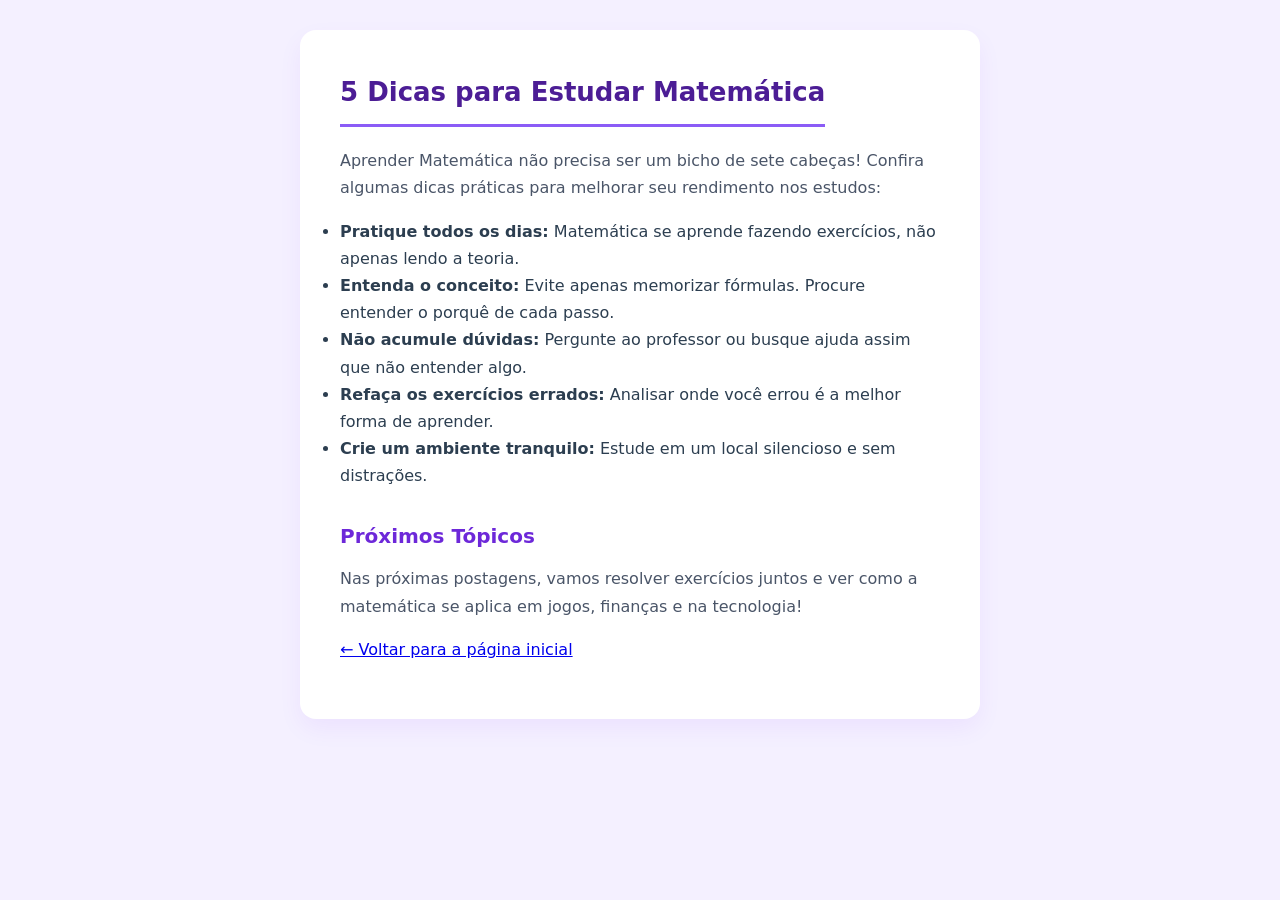
==== pagina2.html @ 03c90b3e "salva" ====
<!DOCTYPE html>
<html lang="pt-BR">
<head>
    <meta charset="UTF-8">
    <meta name="viewport" content="width=device-width, initial-scale=1.0">
    <title>Dicas de Estudo - Meu Blog de Matemática</title>
    <link rel="stylesheet" href="style.css">
</head>
<body>

    <main class="container">
        
        <article class="post">
            <h1>5 Dicas para Estudar Matemática</h1>
            <p>Aprender Matemática não precisa ser um bicho de sete cabeças! Confira algumas dicas práticas para melhorar seu rendimento nos estudos:</p>
            
            <ul class="dicas-lista">
                <li><strong>Pratique todos os dias:</strong> Matemática se aprende fazendo exercícios, não apenas lendo a teoria.</li>
                <li><strong>Entenda o conceito:</strong> Evite apenas memorizar fórmulas. Procure entender o porquê de cada passo.</li>
                <li><strong>Não acumule dúvidas:</strong> Pergunte ao professor ou busque ajuda assim que não entender algo.</li>
                <li><strong>Refaça os exercícios errados:</strong> Analisar onde você errou é a melhor forma de aprender.</li>
                <li><strong>Crie um ambiente tranquilo:</strong> Estude em um local silencioso e sem distrações.</li>
            </ul>
        </article>

        <article class="post importancia">
            <h2>Próximos Tópicos</h2>
            <p>Nas próximas postagens, vamos resolver exercícios juntos e ver como a matemática se aplica em jogos, finanças e na tecnologia!</p>
            <p><a href="index.html">← Voltar para a página inicial</a></p>
        </article>

    </main>

</body>
</html>
---- style.css ----
/* Reset e configurações globais */
* {
    margin: 0;
    padding: 0;
    box-sizing: border-box;
    font-family: 'Segoe UI', system-ui, -apple-system, sans-serif;
}

/* Fundo da página com um tom roxo claro e suave */
body {
    background-color: #f4f0ff; /* Fundo roxo bem clarinho (lavanda) */
    color: #2c3e50;
    line-height: 1.7;
    padding: 30px 20px;
}

/* Container centralizado para organizar o conteúdo */
main {
    max-width: 680px;
    margin: 0 auto;
    background-color: #ffffff;
    padding: 40px;
    border-radius: 16px;
    box-shadow: 0 10px 25px rgba(112, 0, 255, 0.06);
}

/* Título Principal (Minha primeira postagem) */
h1 {
    font-size: 26px;
    color: #4c1d95; /* Roxo escuro elegante */
    margin-bottom: 20px;
    padding-bottom: 10px;
    border-bottom: 3px solid #8b5cf6; /* Linha de destaque roxa */
    display: inline-block;
}

/* Subtítulo (Por que a Matemática é importante?) */
h2 {
    font-size: 20px;
    color: #6d28d9; /* Roxo vibrante */
    margin-top: 30px;
    margin-bottom: 12px;
}

/* Textos e Parágrafos */
p {
    font-size: 16px;
    color: #4a5568;
    margin-bottom: 16px;
}

/* Destaque para o texto de introdução */
main > p:first-of-type {
    font-size: 17px;
    color: #2d3748;
}

/* Estilo da Foto da Professora */
.prof {
    width: 130px;
    height: 130px;
    border-radius: 50%; /* Formato circular */
    object-fit: cover;
    border: 4px solid #8b5cf6; /* Borda roxa elegante */
    box-shadow: 0 4px 12px rgba(139, 92, 246, 0.25);
    display: block;
    margin: 25px auto; /* Centraliza a foto */
}

/* Cartão de destaque para a segunda seção */
header {
    background-color: #e2d4f8; /* Fundo interno roxo super leve */
    border-left: 5px solid #a855f7; /* Detalhe lateral em roxo */
    padding: 20px 25px;
    border-radius: 0 12px 12px 0;
    margin-top: 25px;
}
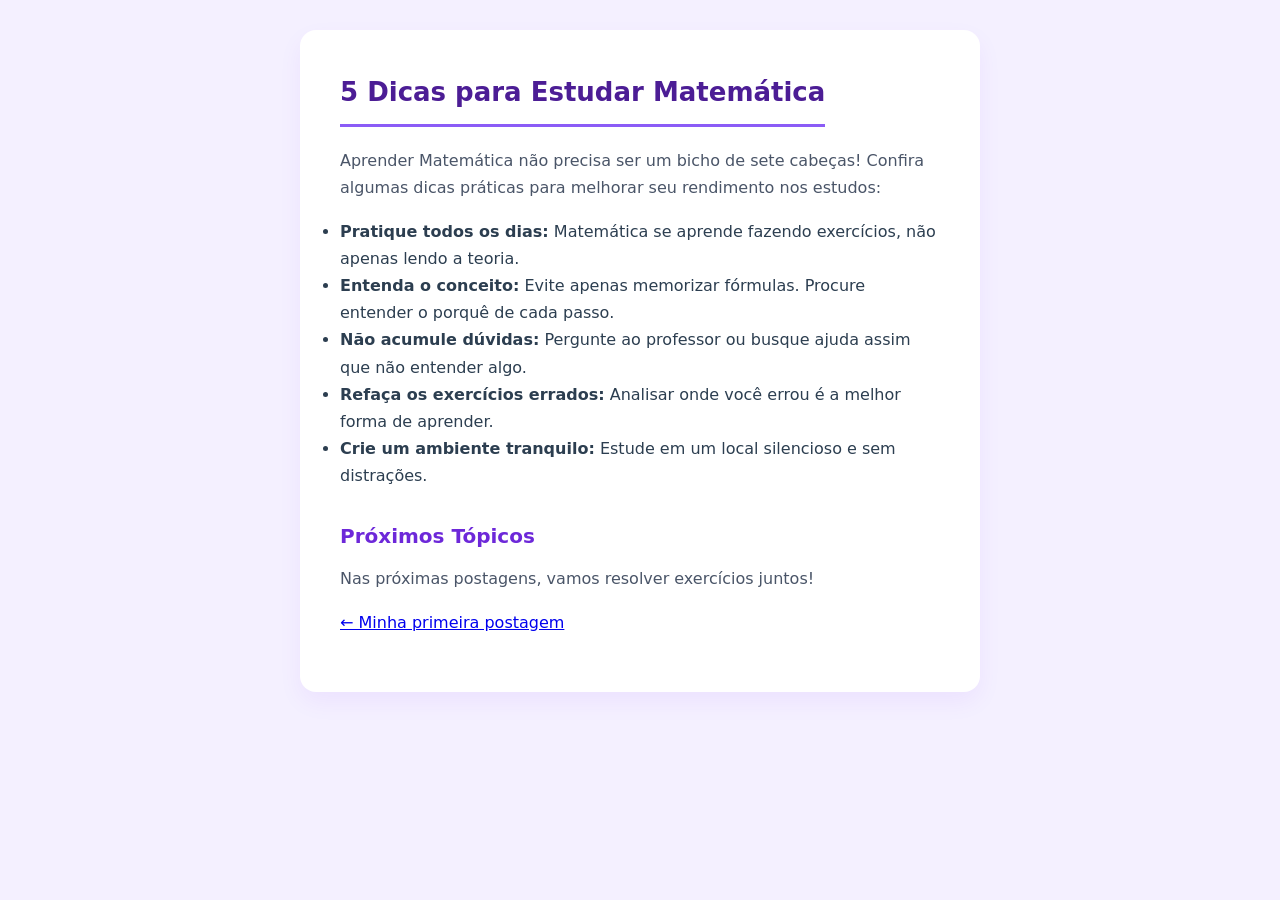
==== commit f321291d: "5\08\2026" ====
--- a/pagina2.html
+++ b/pagina2.html
@@ -24,10 +24,11 @@
         </article>
 
         <article class="post importancia">
-            <h2>Próximos Tópicos</h2>
-            <p>Nas próximas postagens, vamos resolver exercícios juntos e ver como a matemática se aplica em jogos, finanças e na tecnologia!</p>
-            <p><a href="index.html">← Voltar para a página inicial</a></p>
-        </article>
+    <h2>Próximos Tópicos</h2>
+    <p>Nas próximas postagens, vamos resolver exercícios juntos!</p>
+    
+    <p><a href="index.html">← Minha primeira postagem</a></p>
+</article>
 
     </main>
 
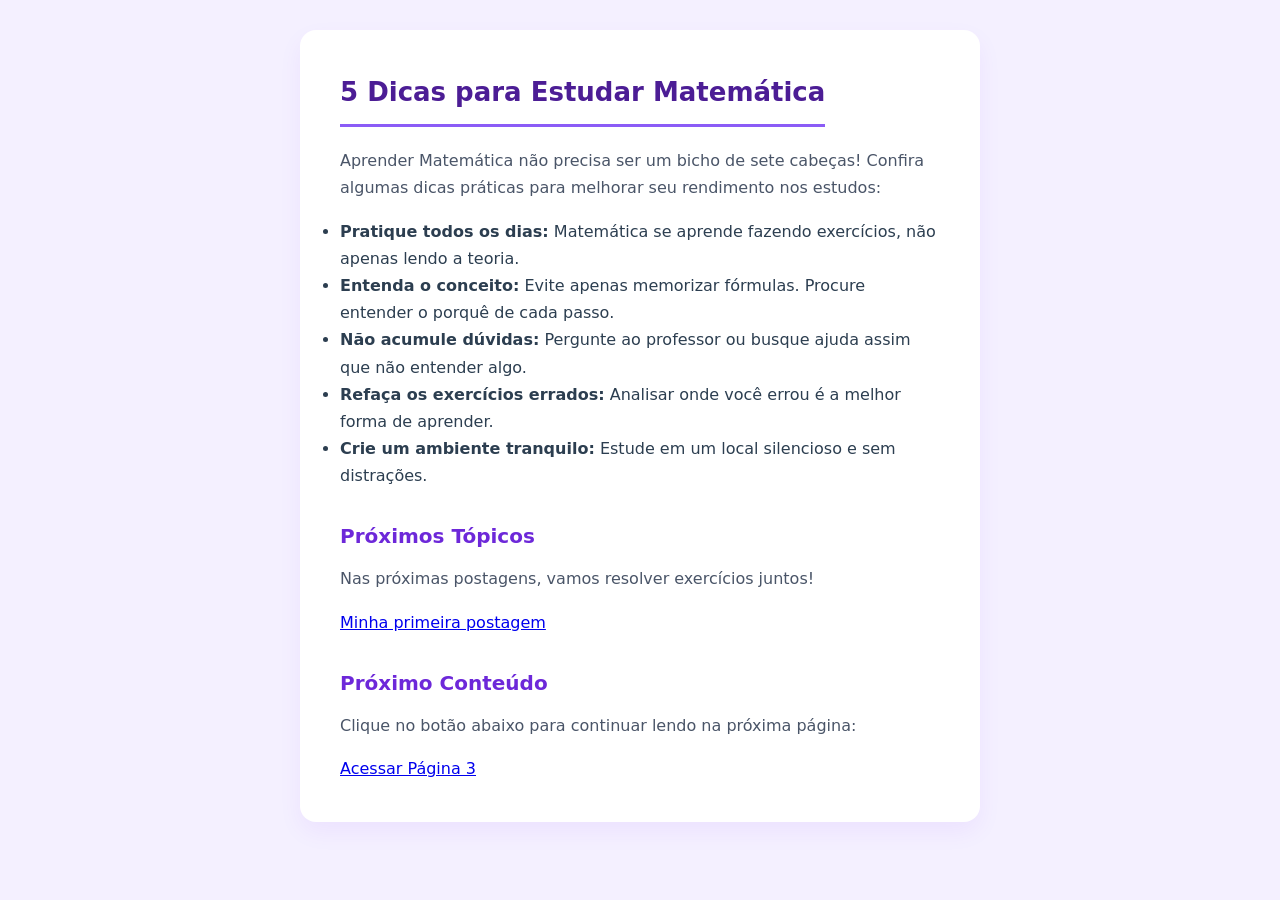
==== commit 37bf5cb7: "12/08/2026" ====
--- a/pagina2.html
+++ b/pagina2.html
@@ -27,7 +27,16 @@
     <h2>Próximos Tópicos</h2>
     <p>Nas próximas postagens, vamos resolver exercícios juntos!</p>
     
-    <p><a href="index.html">← Minha primeira postagem</a></p>
+    <p><a href="index.html"> Minha primeira postagem</a></p>
+
+    </article>
+    <article class="post">
+    <h2>Próximo Conteúdo</h2>
+    <p>Clique no botão abaixo para continuar lendo na próxima página:</p>
+    
+    <nav class="navegacao">
+        <a href="pagina3.html">Acessar Página 3 </a>
+    </nav>
 </article>
 
     </main>
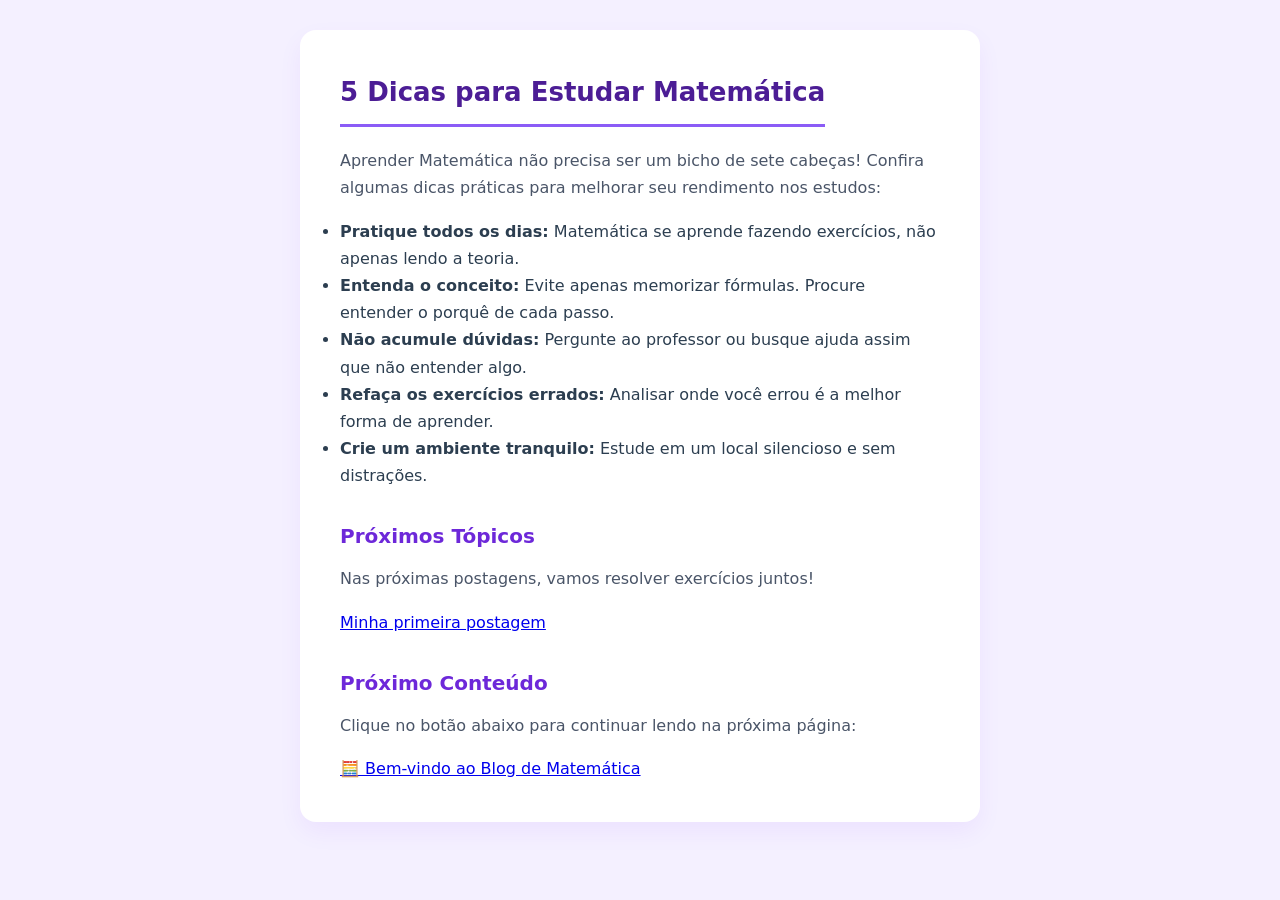
==== commit 4389e29a: "12/08/2026" ====
--- a/pagina2.html
+++ b/pagina2.html
@@ -35,7 +35,7 @@
     <p>Clique no botão abaixo para continuar lendo na próxima página:</p>
     
     <nav class="navegacao">
-        <a href="pagina3.html">Acessar Página 3 </a>
+        <a href="pagina3.html">🧮 Bem-vindo ao Blog de Matemática </a>
     </nav>
 </article>
 
